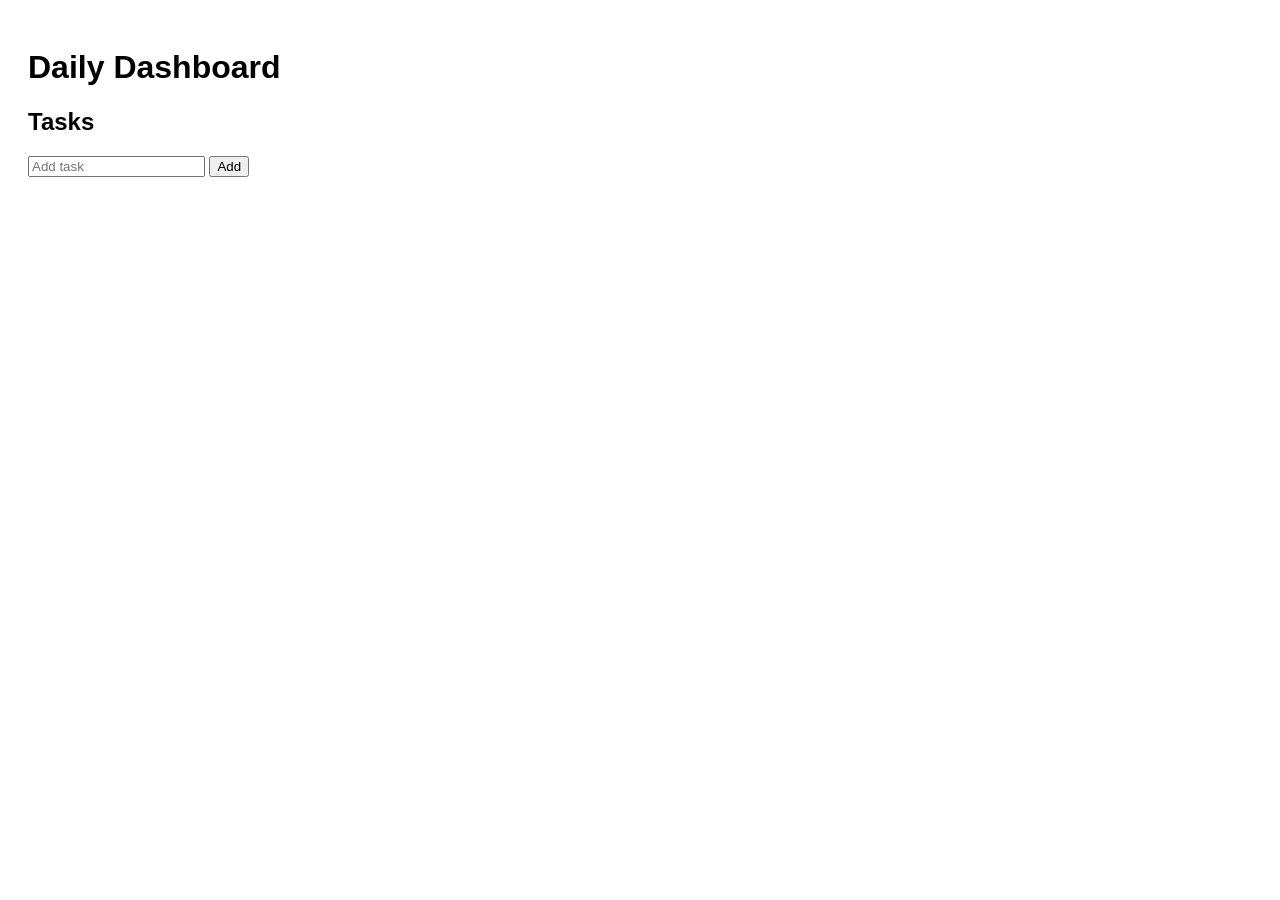
==== index.html @ 19c72541 "creating files" ====
<!DOCTYPE html>
<html lang="en">
<head>
  <meta charset="UTF-8">
  <title>Daily Dashboard</title>
  <link rel="stylesheet" href="style.css">
</head>
<body>

  <h1>Daily Dashboard</h1>

  <section id="tasks">
    <h2>Tasks</h2>
    <input type="text" id="taskInput" placeholder="Add task">
    <button onclick="addTask()">Add</button>
    <ul id="taskList"></ul>
  </section>

  <script src="script.js"></script>
</body>
</html>
---- style.css ----
body {
  font-family: Arial;
  padding: 20px;
}

button {
  cursor: pointer;
}
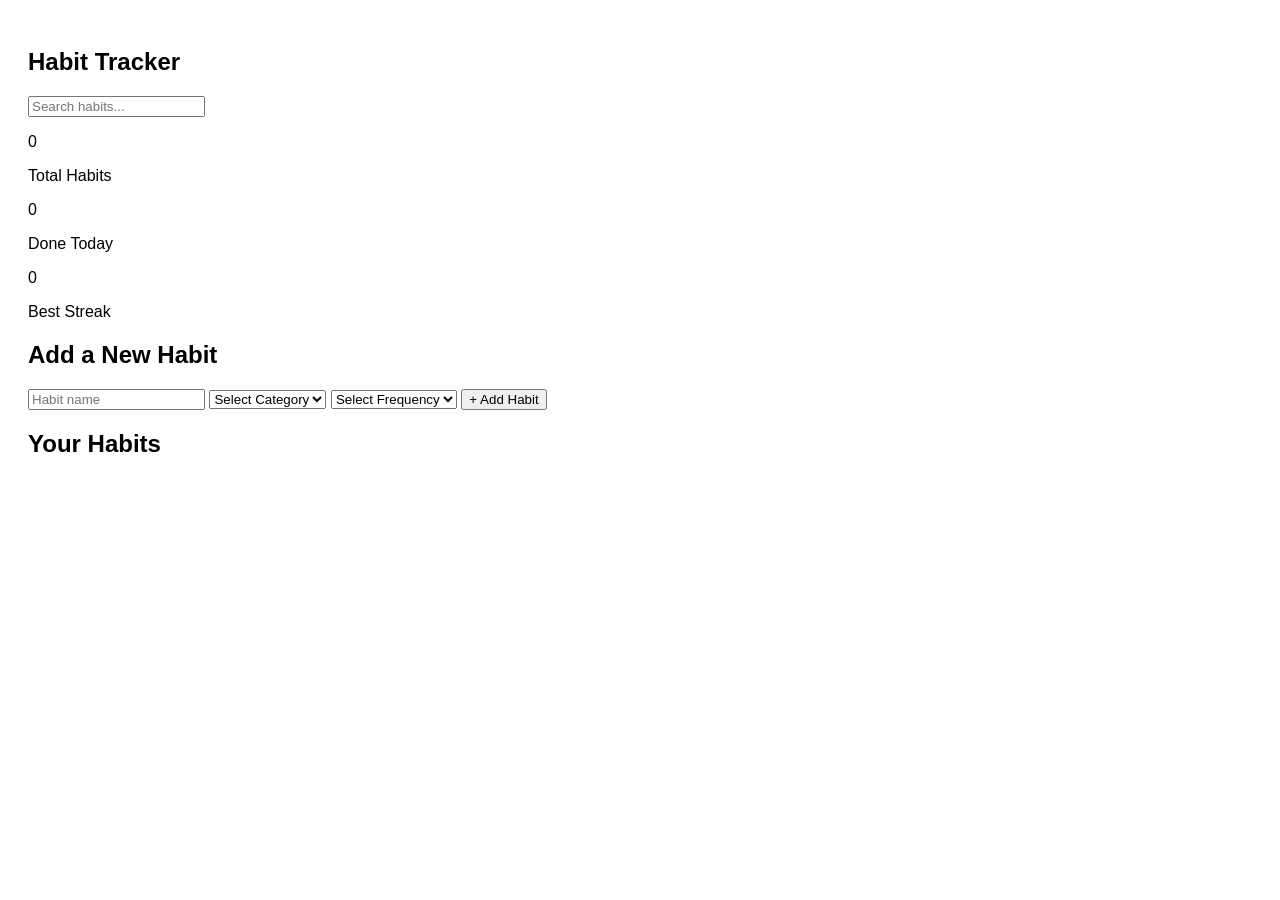
==== commit 19b8d7b6: "Basic HTML Structure" ====
--- a/index.html
+++ b/index.html
@@ -1,21 +1,86 @@
 <!DOCTYPE html>
 <html lang="en">
+
 <head>
-  <meta charset="UTF-8">
-  <title>Daily Dashboard</title>
-  <link rel="stylesheet" href="style.css">
+    <meta charset="UTF-8">
+    <!-- this makes the website look good on mobile too -->
+    <meta name="viewport" content="width=device-width, initial-scale=1.0">
+    <title>Habit Tracker</title>
+    <!-- linking our css file -->
+    <link rel="stylesheet" href="style.css">
 </head>
+
 <body>
 
-  <h1>Daily Dashboard</h1>
+    <!-- top navigation bar -->
+    <nav class="navbar">
+        <h1>Habit Tracker</h1>
+        <!-- search bar to filter habits -->
+        <input type="text" id="search-bar" placeholder="Search habits..." />
+    </nav>
 
-  <section id="tasks">
-    <h2>Tasks</h2>
-    <input type="text" id="taskInput" placeholder="Add task">
-    <button onclick="addTask()">Add</button>
-    <ul id="taskList"></ul>
-  </section>
+    <!-- main content area -->
+    <div class="container">
 
-  <script src="script.js"></script>
+        <!-- stats section at the top -->
+        <div class="stats-row">
+            <div class="stat-box">
+                <p class="stat-number" id="total-habits">0</p>
+                <p class="stat-label">Total Habits</p>
+            </div>
+            <div class="stat-box">
+                <p class="stat-number" id="done-today">0</p>
+                <p class="stat-label">Done Today</p>
+            </div>
+            <div class="stat-box">
+                <p class="stat-number" id="best-streak">0</p>
+                <p class="stat-label">Best Streak</p>
+            </div>
+        </div>
+
+        <!-- form to add a new habit -->
+        <div class="form-section">
+            <h2>Add a New Habit</h2>
+            <div class="form-row">
+                <!-- habit name input -->
+                <input type="text" id="habit-name" placeholder="Habit name" />
+
+                <!-- category dropdown -->
+                <select id="habit-category">
+                    <option value="">Select Category</option>
+                    <option value="Health">Health</option>
+                    <option value="Fitness">Fitness</option>
+                    <option value="Study">Study</option>
+                    <option value="Other">Other</option>
+                </select>
+
+                <!-- frequency dropdown -->
+                <select id="habit-frequency">
+                    <option value="">Select Frequency</option>
+                    <option value="Daily">Daily</option>
+                    <option value="Weekly">Weekly</option>
+                </select>
+
+                <!-- add button -->
+                <button onclick="addHabit()">+ Add Habit</button>
+            </div>
+
+            <!-- error message shows here if validation fails -->
+            <p id="form-error" style="color: red; margin-top: 8px;"></p>
+        </div>
+
+        <!-- this is where all habit cards will appear -->
+        <h2 class="section-title">Your Habits</h2>
+        <div id="habits-container">
+            <!-- habit cards are added here by javascript -->
+        </div>
+
+    </div>
+
+    <!-- linking our javascript file -->
+    <!-- we put this at the bottom so html loads first -->
+    <script src="app.js"></script>
+
 </body>
+
 </html>
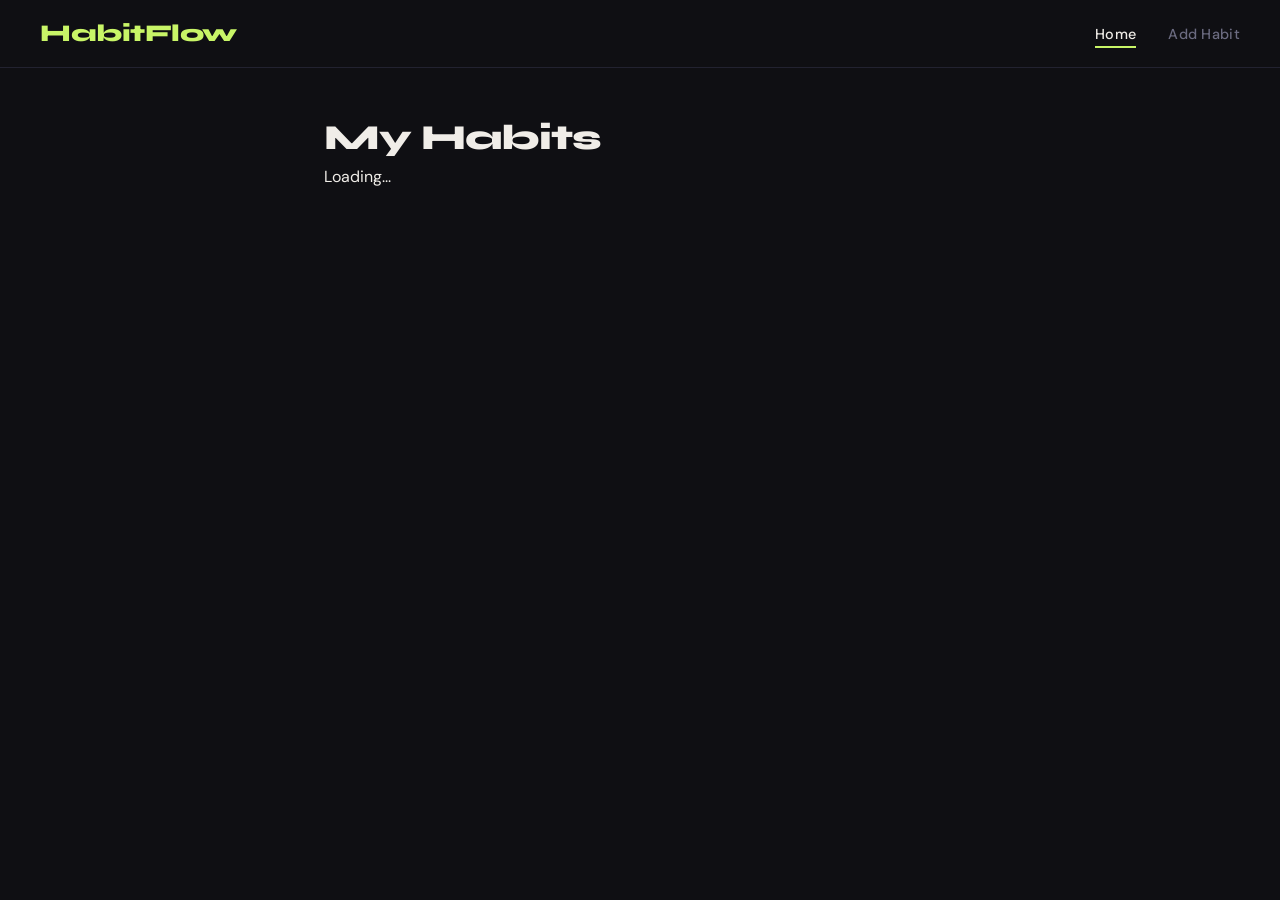
==== commit 5a851fc5: "frontend changes" ====
--- a/index.html
+++ b/index.html
@@ -3,84 +3,39 @@
 
 <head>
     <meta charset="UTF-8">
-    <!-- this makes the website look good on mobile too -->
-    <meta name="viewport" content="width=device-width, initial-scale=1.0">
-    <title>Habit Tracker</title>
-    <!-- linking our css file -->
+    <title>HabitFlow — My Habits</title>
+    <link rel="icon"
+        href="data:image/svg+xml,<svg xmlns='http://www.w3.org/2000/svg'><text y='32' font-size='32'>✅</text></svg>">
+    <link rel="preconnect" href="https://fonts.googleapis.com">
+    <link href="https://fonts.googleapis.com/css2?family=Syne:wght@700;800&family=DM+Sans:wght@400;500&display=swap"
+        rel="stylesheet">
     <link rel="stylesheet" href="style.css">
 </head>
 
 <body>
 
-    <!-- top navigation bar -->
     <nav class="navbar">
-        <h1>Habit Tracker</h1>
-        <!-- search bar to filter habits -->
-        <input type="text" id="search-bar" placeholder="Search habits..." />
+        <span class="logo">HabitFlow</span>
+        <ul>
+            <li><a href="index.html" class="active">Home</a></li>
+            <li><a href="add-habit.html">Add Habit</a></li>
+        </ul>
     </nav>
 
-    <!-- main content area -->
-    <div class="container">
+    <main>
+        <h1>My Habits</h1>
 
-        <!-- stats section at the top -->
-        <div class="stats-row">
-            <div class="stat-box">
-                <p class="stat-number" id="total-habits">0</p>
-                <p class="stat-label">Total Habits</p>
-            </div>
-            <div class="stat-box">
-                <p class="stat-number" id="done-today">0</p>
-                <p class="stat-label">Done Today</p>
-            </div>
-            <div class="stat-box">
-                <p class="stat-number" id="best-streak">0</p>
-                <p class="stat-label">Best Streak</p>
-            </div>
+        <!-- Summary bar - filled by JS -->
+        <div id="summary-bar" class="summary-bar hidden">
+            <span id="summary-total"></span>
+            <span id="summary-done"></span>
+            <span id="summary-streak"></span>
         </div>
 
-        <!-- form to add a new habit -->
-        <div class="form-section">
-            <h2>Add a New Habit</h2>
-            <div class="form-row">
-                <!-- habit name input -->
-                <input type="text" id="habit-name" placeholder="Habit name" />
+        <div id="habits-container">Loading...</div>
+    </main>
 
-                <!-- category dropdown -->
-                <select id="habit-category">
-                    <option value="">Select Category</option>
-                    <option value="Health">Health</option>
-                    <option value="Fitness">Fitness</option>
-                    <option value="Study">Study</option>
-                    <option value="Other">Other</option>
-                </select>
-
-                <!-- frequency dropdown -->
-                <select id="habit-frequency">
-                    <option value="">Select Frequency</option>
-                    <option value="Daily">Daily</option>
-                    <option value="Weekly">Weekly</option>
-                </select>
-
-                <!-- add button -->
-                <button onclick="addHabit()">+ Add Habit</button>
-            </div>
-
-            <!-- error message shows here if validation fails -->
-            <p id="form-error" style="color: red; margin-top: 8px;"></p>
-        </div>
-
-        <!-- this is where all habit cards will appear -->
-        <h2 class="section-title">Your Habits</h2>
-        <div id="habits-container">
-            <!-- habit cards are added here by javascript -->
-        </div>
-
-    </div>
-
-    <!-- linking our javascript file -->
-    <!-- we put this at the bottom so html loads first -->
-    <script src="app.js"></script>
-
+    <script src="home.js"></script>
 </body>
 
 </html>
--- a/style.css
+++ b/style.css
@@ -1,8 +1,406 @@
+@import url('https://fonts.googleapis.com/css2?family=Syne:wght@400;600;700;800&family=DM+Sans:wght@300;400;500&display=swap');
+
+* {
+  box-sizing: border-box;
+  margin: 0;
+  padding: 0;
+}
+
 body {
-  font-family: Arial;
-  padding: 20px;
-}
-
-button {
+  font-family: 'DM Sans', sans-serif;
+  background: #0f0f13;
+  color: #f0ede8;
+  min-height: 100vh;
+}
+
+/* ---- NAVBAR ---- */
+.navbar {
+  display: flex;
+  justify-content: space-between;
+  align-items: center;
+  padding: 1.2rem 2.5rem;
+  background: #0f0f13;
+  border-bottom: 1px solid #222230;
+  position: sticky;
+  top: 0;
+  z-index: 100;
+}
+
+.logo {
+  font-family: 'Syne', sans-serif;
+  font-size: 1.5rem;
+  font-weight: 800;
+  color: #c8f567;
+  letter-spacing: -0.5px;
+}
+
+.navbar ul {
+  list-style: none;
+  display: flex;
+}
+
+.navbar ul li {
+  margin-left: 2rem;
+}
+
+.navbar a {
+  color: #6b6b80;
+  text-decoration: none;
+  font-size: 0.9rem;
+  font-weight: 500;
+  letter-spacing: 0.3px;
+  padding-bottom: 3px;
+  border-bottom: 2px solid transparent;
+}
+
+.navbar a.active {
+  color: #f0ede8;
+  border-bottom: 2px solid #c8f567;
+}
+
+.navbar a:hover {
+  color: #f0ede8;
+}
+
+/* ---- MAIN AREA ---- */
+main {
+  max-width: 680px;
+  margin: 3rem auto;
+  padding: 0 1.5rem;
+}
+
+h1 {
+  font-family: 'Syne', sans-serif;
+  font-size: 2.2rem;
+  font-weight: 800;
+  margin-bottom: 0.4rem;
+  letter-spacing: -1px;
+  color: #f0ede8;
+}
+
+/* ---- HABIT CARD ---- */
+.habit-card {
+  background: #18181f;
+  border-radius: 16px;
+  padding: 1.4rem 1.6rem;
+  margin-bottom: 1rem;
+  border: 1px solid #222230;
+  transition: border-color 0.2s, transform 0.15s;
+}
+
+.habit-card:hover {
+  border-color: #35354a;
+  transform: translateY(-1px);
+}
+
+.habit-info h3 {
+  font-family: 'Syne', sans-serif;
+  font-size: 1.05rem;
+  font-weight: 700;
+  margin-bottom: 0.4rem;
+  color: #f0ede8;
+}
+
+.streak {
+  font-size: 0.8rem;
+  color: #c8f567;
+  font-weight: 500;
+  background: rgba(200, 245, 103, 0.1);
+  display: inline-block;
+  padding: 2px 10px;
+  border-radius: 20px;
+}
+
+/* ---- BUTTON GROUP ---- */
+.btn-group {
+  margin-top: 1rem;
+}
+
+.btn-group button {
+  margin-right: 8px;
+  margin-top: 6px;
+  font-family: 'DM Sans', sans-serif;
+  font-size: 0.82rem;
+  font-weight: 500;
   cursor: pointer;
+  border: none;
+  border-radius: 8px;
+  padding: 0.45rem 1rem;
+  transition: opacity 0.15s, transform 0.1s;
+}
+
+.btn-group button:hover {
+  opacity: 0.85;
+  transform: translateY(-1px);
+}
+
+/* ---- INDIVIDUAL BUTTONS ---- */
+.done-btn {
+  background: #c8f567;
+  color: #0f0f13;
+}
+
+.done-btn.done,
+.done-btn:disabled {
+  background: #222230;
+  color: #6b6b80;
+  cursor: default;
+  transform: none;
+  opacity: 1;
+}
+
+.edit-btn {
+  background: #2a2a3a;
+  color: #a0a0be;
+  border: 1px solid #35354a !important;
+}
+
+.delete-btn {
+  background: rgba(239, 68, 68, 0.12);
+  color: #f87171;
+  border: 1px solid rgba(239, 68, 68, 0.2) !important;
+}
+
+.suggest-btn {
+  background: rgba(167, 139, 250, 0.12);
+  color: #a78bfa;
+  border: 1px solid rgba(167, 139, 250, 0.2) !important;
+}
+
+/* ---- EDIT BOX ---- */
+.edit-box {
+  margin-top: 1rem;
+  padding-top: 1rem;
+  border-top: 1px solid #222230;
+}
+
+.edit-box input {
+  padding: 0.5rem 0.9rem;
+  border: 1px solid #35354a;
+  border-radius: 8px;
+  font-size: 0.9rem;
+  width: 58%;
+  margin-right: 8px;
+  background: #0f0f13;
+  color: #f0ede8;
+  font-family: 'DM Sans', sans-serif;
+}
+
+.edit-box input:focus {
+  outline: none;
+  border-color: #c8f567;
+}
+
+.edit-box button {
+  padding: 0.5rem 1rem;
+  border: none;
+  border-radius: 8px;
+  cursor: pointer;
+  font-family: 'DM Sans', sans-serif;
+  font-size: 0.85rem;
+  font-weight: 500;
+  background: #c8f567;
+  color: #0f0f13;
+  margin-right: 6px;
+  transition: opacity 0.15s;
+}
+
+.edit-box button:hover {
+  opacity: 0.85;
+}
+
+.edit-box button:last-child {
+  background: #2a2a3a;
+  color: #6b6b80;
+  border: 1px solid #35354a;
+}
+
+/* ---- TIPS BOX ---- */
+.tips-box {
+  margin-top: 1rem;
+  background: rgba(167, 139, 250, 0.07);
+  border: 1px solid rgba(167, 139, 250, 0.15);
+  border-radius: 10px;
+  padding: 0.9rem 1.1rem;
+  font-size: 0.88rem;
+  color: #c4b5fd;
+}
+
+.tips-box strong {
+  display: block;
+  margin-bottom: 0.5rem;
+  color: #a78bfa;
+  font-size: 0.85rem;
+}
+
+.tips-box ul {
+  padding-left: 1.1rem;
+}
+
+.tips-box li {
+  margin-bottom: 0.35rem;
+  color: #b8b0d8;
+}
+
+/* ---- ADD HABIT FORM ---- */
+#add-form {
+  background: #18181f;
+  padding: 2.2rem;
+  border-radius: 16px;
+  border: 1px solid #222230;
+}
+
+#add-form label {
+  display: block;
+  font-weight: 500;
+  margin-bottom: 0.6rem;
+  font-size: 0.85rem;
+  color: #a0a0be;
+  text-transform: uppercase;
+  letter-spacing: 0.5px;
+}
+
+#add-form input {
+  width: 100%;
+  padding: 0.85rem 1.1rem;
+  border: 1px solid #35354a;
+  border-radius: 10px;
+  font-size: 1rem;
+  margin-bottom: 1.2rem;
+  background: #0f0f13;
+  color: #f0ede8;
+  font-family: 'DM Sans', sans-serif;
+  transition: border-color 0.2s;
+}
+
+#add-form input::placeholder {
+  color: #3a3a50;
+}
+
+#add-form input:focus {
+  outline: none;
+  border-color: #c8f567;
+}
+
+#add-form button {
+  width: 100%;
+  padding: 0.9rem;
+  background: #c8f567;
+  color: #0f0f13;
+  border: none;
+  border-radius: 10px;
+  font-size: 1rem;
+  font-weight: 700;
+  cursor: pointer;
+  font-family: 'Syne', sans-serif;
+  letter-spacing: 0.3px;
+  transition: opacity 0.2s, transform 0.1s;
+}
+
+#add-form button:hover {
+  opacity: 0.88;
+  transform: translateY(-1px);
+}
+
+/* ---- SUMMARY BAR ---- */
+.summary-bar {
+  display: flex;
+  margin-bottom: 1.5rem;
+}
+
+.summary-bar span {
+  font-size: 0.8rem;
+  font-weight: 500;
+  color: #6b6b80;
+  background: #18181f;
+  border: 1px solid #222230;
+  border-radius: 20px;
+  padding: 4px 14px;
+  margin-right: 8px;
+}
+
+/* ---- LAST DONE TEXT ---- */
+.last-done {
+  display: block;
+  font-size: 0.75rem;
+  color: #6b6b80;
+  margin-top: 4px;
+}
+
+/* ---- EMPTY STATE ---- */
+.empty-state {
+  text-align: center;
+  padding: 4rem 1rem;
+}
+
+.empty-icon {
+  font-size: 2.5rem;
+  margin-bottom: 0.8rem;
+}
+
+.empty-title {
+  font-family: 'Syne', sans-serif;
+  font-size: 1.2rem;
+  font-weight: 700;
+  color: #f0ede8;
+  margin-bottom: 0.4rem;
+}
+
+.empty-sub {
+  font-size: 0.9rem;
+  color: #6b6b80;
+  margin-bottom: 1.5rem;
+}
+
+.empty-btn {
+  display: inline-block;
+  padding: 0.6rem 1.4rem;
+  background: #c8f567;
+  color: #0f0f13;
+  border-radius: 8px;
+  text-decoration: none;
+  font-weight: 600;
+  font-size: 0.9rem;
+}
+
+.empty-btn:hover {
+  opacity: 0.85;
+}
+
+
+.error {
+  color: #f87171;
+  margin-bottom: 0.8rem;
+  font-size: 0.88rem;
+  background: rgba(239, 68, 68, 0.08);
+  padding: 0.5rem 0.9rem;
+  border-radius: 8px;
+  border: 1px solid rgba(239, 68, 68, 0.15);
+}
+
+.success {
+  color: #c8f567;
+  margin-top: 1rem;
+  font-size: 0.9rem;
+}
+
+.success a {
+  color: #c8f567;
+}
+
+.hidden {
+  display: none;
+}
+
+/* ---- EMPTY STATE ---- */
+#habits-container p {
+  color: #6b6b80;
+  font-size: 0.95rem;
+  text-align: center;
+  padding: 3rem 0;
+}
+
+#habits-container a {
+  color: #c8f567;
+  text-decoration: none;
 }
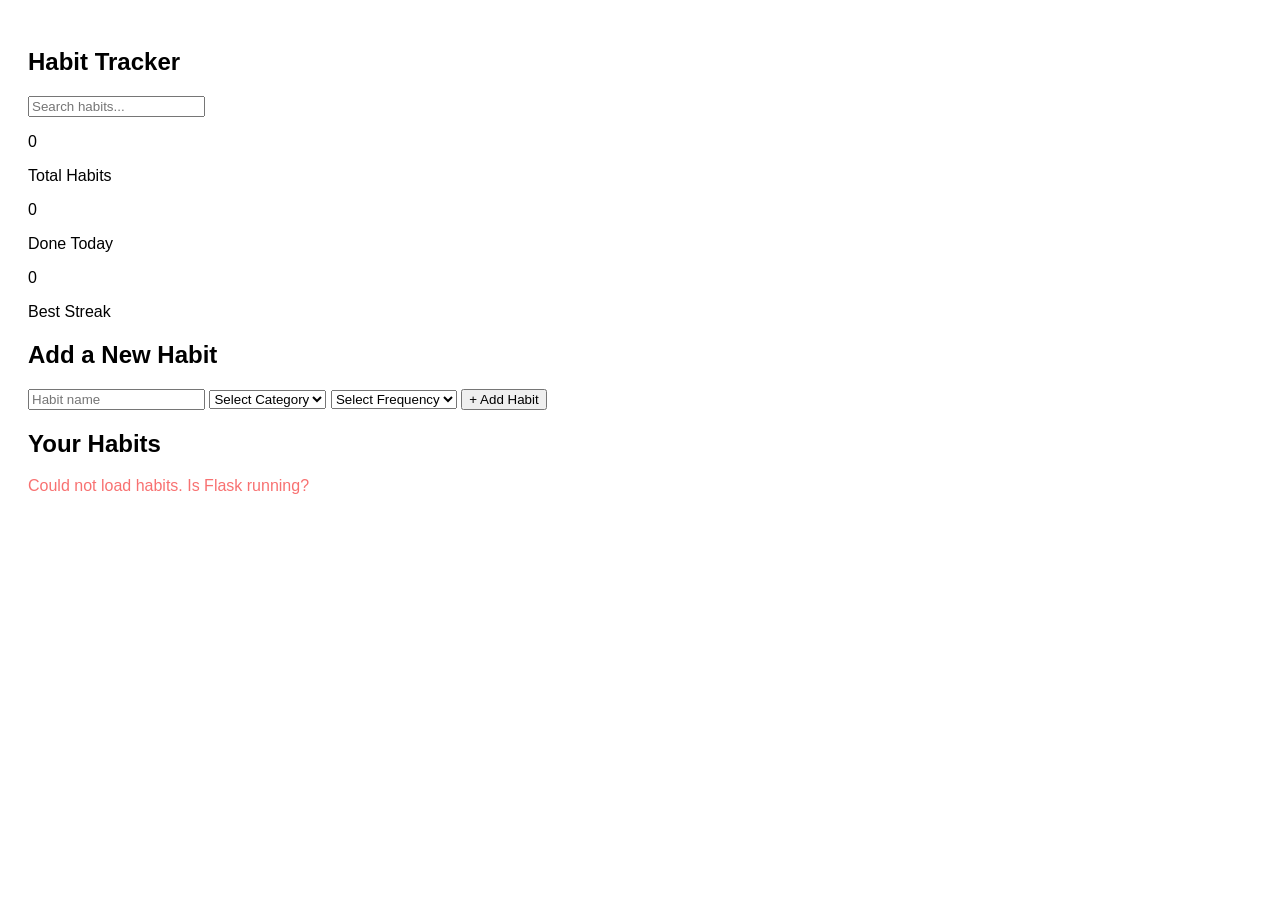
==== commit d1cf39bf: "removed script.js and resolved conflict" ====
--- a/index.html
+++ b/index.html
@@ -3,39 +3,69 @@
 
 <head>
     <meta charset="UTF-8">
-    <title>HabitFlow — My Habits</title>
-    <link rel="icon"
-        href="data:image/svg+xml,<svg xmlns='http://www.w3.org/2000/svg'><text y='32' font-size='32'>✅</text></svg>">
-    <link rel="preconnect" href="https://fonts.googleapis.com">
-    <link href="https://fonts.googleapis.com/css2?family=Syne:wght@700;800&family=DM+Sans:wght@400;500&display=swap"
-        rel="stylesheet">
+    <meta name="viewport" content="width=device-width, initial-scale=1.0">
+    <title>Habit Tracker</title>
+
     <link rel="stylesheet" href="style.css">
 </head>
 
 <body>
 
     <nav class="navbar">
-        <span class="logo">HabitFlow</span>
-        <ul>
-            <li><a href="index.html" class="active">Home</a></li>
-            <li><a href="add-habit.html">Add Habit</a></li>
-        </ul>
+        <h1>Habit Tracker</h1>
+        <input type="text" id="search-bar" placeholder="Search habits..." />
     </nav>
 
-    <main>
-        <h1>My Habits</h1>
+    <div class="container">
 
-        <!-- Summary bar - filled by JS -->
-        <div id="summary-bar" class="summary-bar hidden">
-            <span id="summary-total"></span>
-            <span id="summary-done"></span>
-            <span id="summary-streak"></span>
+        <div class="stats-row">
+            <div class="stat-box">
+                <p class="stat-number" id="total-habits">0</p>
+                <p class="stat-label">Total Habits</p>
+            </div>
+            <div class="stat-box">
+                <p class="stat-number" id="done-today">0</p>
+                <p class="stat-label">Done Today</p>
+            </div>
+            <div class="stat-box">
+                <p class="stat-number" id="best-streak">0</p>
+                <p class="stat-label">Best Streak</p>
+            </div>
         </div>
 
-        <div id="habits-container">Loading...</div>
-    </main>
+        <div class="form-section">
+            <h2>Add a New Habit</h2>
+            <div class="form-row">
+                <input type="text" id="habit-name" placeholder="Habit name" />
 
+                <select id="habit-category">
+                    <option value="">Select Category</option>
+                    <option value="Health">Health</option>
+                    <option value="Fitness">Fitness</option>
+                    <option value="Study">Study</option>
+                    <option value="Other">Other</option>
+                </select>
+
+                <select id="habit-frequency">
+                    <option value="">Select Frequency</option>
+                    <option value="Daily">Daily</option>
+                    <option value="Weekly">Weekly</option>
+                </select>
+
+                <button onclick="addHabit()">+ Add Habit</button>
+            </div>
+
+            <p id="form-error" style="color: red; margin-top: 8px;"></p>
+        </div>
+
+        <h2 class="section-title">Your Habits</h2>
+        <div id="habits-container"></div>
+
+    </div>
+
+    <script src="app.js"></script>
     <script src="home.js"></script>
+
 </body>
 
 </html>
--- a/style.css
+++ b/style.css
@@ -1,406 +1,35 @@
-@import url('https://fonts.googleapis.com/css2?family=Syne:wght@400;600;700;800&family=DM+Sans:wght@300;400;500&display=swap');
-
-* {
-  box-sizing: border-box;
-  margin: 0;
-  padding: 0;
+body {
+  font-family: Arial;
+  padding: 20px;
 }
 
-body {
-  font-family: 'DM Sans', sans-serif;
-  background: #0f0f13;
-  color: #f0ede8;
-  min-height: 100vh;
+button {
+  cursor: pointer;
 }
 
-/* ---- NAVBAR ---- */
-.navbar {
-  display: flex;
-  justify-content: space-between;
-  align-items: center;
-  padding: 1.2rem 2.5rem;
-  background: #0f0f13;
-  border-bottom: 1px solid #222230;
-  position: sticky;
-  top: 0;
-  z-index: 100;
+.btn-delete:hover {
+    border-color: #c62828;
 }
 
-.logo {
-  font-family: 'Syne', sans-serif;
-  font-size: 1.5rem;
-  font-weight: 800;
-  color: #c8f567;
-  letter-spacing: -0.5px;
+/* 7 day dots row */
+.dots-row {
+    display: flex;
+    gap: 5px;
+    margin-left: auto;
 }
 
-.navbar ul {
-  list-style: none;
-  display: flex;
+.dot {
+    width: 9px;
+    height: 9px;
+    border-radius: 50%;
+    background: #ddd;
 }
 
-.navbar ul li {
-  margin-left: 2rem;
-}
+.dot.completed { background: #4CAF50; }
 
-.navbar a {
-  color: #6b6b80;
-  text-decoration: none;
-  font-size: 0.9rem;
-  font-weight: 500;
-  letter-spacing: 0.3px;
-  padding-bottom: 3px;
-  border-bottom: 2px solid transparent;
-}
-
-.navbar a.active {
-  color: #f0ede8;
-  border-bottom: 2px solid #c8f567;
-}
-
-.navbar a:hover {
-  color: #f0ede8;
-}
-
-/* ---- MAIN AREA ---- */
-main {
-  max-width: 680px;
-  margin: 3rem auto;
-  padding: 0 1.5rem;
-}
-
-h1 {
-  font-family: 'Syne', sans-serif;
-  font-size: 2.2rem;
-  font-weight: 800;
-  margin-bottom: 0.4rem;
-  letter-spacing: -1px;
-  color: #f0ede8;
-}
-
-/* ---- HABIT CARD ---- */
-.habit-card {
-  background: #18181f;
-  border-radius: 16px;
-  padding: 1.4rem 1.6rem;
-  margin-bottom: 1rem;
-  border: 1px solid #222230;
-  transition: border-color 0.2s, transform 0.15s;
-}
-
-.habit-card:hover {
-  border-color: #35354a;
-  transform: translateY(-1px);
-}
-
-.habit-info h3 {
-  font-family: 'Syne', sans-serif;
-  font-size: 1.05rem;
-  font-weight: 700;
-  margin-bottom: 0.4rem;
-  color: #f0ede8;
-}
-
-.streak {
-  font-size: 0.8rem;
-  color: #c8f567;
-  font-weight: 500;
-  background: rgba(200, 245, 103, 0.1);
-  display: inline-block;
-  padding: 2px 10px;
-  border-radius: 20px;
-}
-
-/* ---- BUTTON GROUP ---- */
-.btn-group {
-  margin-top: 1rem;
-}
-
-.btn-group button {
-  margin-right: 8px;
-  margin-top: 6px;
-  font-family: 'DM Sans', sans-serif;
-  font-size: 0.82rem;
-  font-weight: 500;
-  cursor: pointer;
-  border: none;
-  border-radius: 8px;
-  padding: 0.45rem 1rem;
-  transition: opacity 0.15s, transform 0.1s;
-}
-
-.btn-group button:hover {
-  opacity: 0.85;
-  transform: translateY(-1px);
-}
-
-/* ---- INDIVIDUAL BUTTONS ---- */
-.done-btn {
-  background: #c8f567;
-  color: #0f0f13;
-}
-
-.done-btn.done,
-.done-btn:disabled {
-  background: #222230;
-  color: #6b6b80;
-  cursor: default;
-  transform: none;
-  opacity: 1;
-}
-
-.edit-btn {
-  background: #2a2a3a;
-  color: #a0a0be;
-  border: 1px solid #35354a !important;
-}
-
-.delete-btn {
-  background: rgba(239, 68, 68, 0.12);
-  color: #f87171;
-  border: 1px solid rgba(239, 68, 68, 0.2) !important;
-}
-
-.suggest-btn {
-  background: rgba(167, 139, 250, 0.12);
-  color: #a78bfa;
-  border: 1px solid rgba(167, 139, 250, 0.2) !important;
-}
-
-/* ---- EDIT BOX ---- */
-.edit-box {
-  margin-top: 1rem;
-  padding-top: 1rem;
-  border-top: 1px solid #222230;
-}
-
-.edit-box input {
-  padding: 0.5rem 0.9rem;
-  border: 1px solid #35354a;
-  border-radius: 8px;
-  font-size: 0.9rem;
-  width: 58%;
-  margin-right: 8px;
-  background: #0f0f13;
-  color: #f0ede8;
-  font-family: 'DM Sans', sans-serif;
-}
-
-.edit-box input:focus {
-  outline: none;
-  border-color: #c8f567;
-}
-
-.edit-box button {
-  padding: 0.5rem 1rem;
-  border: none;
-  border-radius: 8px;
-  cursor: pointer;
-  font-family: 'DM Sans', sans-serif;
-  font-size: 0.85rem;
-  font-weight: 500;
-  background: #c8f567;
-  color: #0f0f13;
-  margin-right: 6px;
-  transition: opacity 0.15s;
-}
-
-.edit-box button:hover {
-  opacity: 0.85;
-}
-
-.edit-box button:last-child {
-  background: #2a2a3a;
-  color: #6b6b80;
-  border: 1px solid #35354a;
-}
-
-/* ---- TIPS BOX ---- */
-.tips-box {
-  margin-top: 1rem;
-  background: rgba(167, 139, 250, 0.07);
-  border: 1px solid rgba(167, 139, 250, 0.15);
-  border-radius: 10px;
-  padding: 0.9rem 1.1rem;
-  font-size: 0.88rem;
-  color: #c4b5fd;
-}
-
-.tips-box strong {
-  display: block;
-  margin-bottom: 0.5rem;
-  color: #a78bfa;
-  font-size: 0.85rem;
-}
-
-.tips-box ul {
-  padding-left: 1.1rem;
-}
-
-.tips-box li {
-  margin-bottom: 0.35rem;
-  color: #b8b0d8;
-}
-
-/* ---- ADD HABIT FORM ---- */
-#add-form {
-  background: #18181f;
-  padding: 2.2rem;
-  border-radius: 16px;
-  border: 1px solid #222230;
-}
-
-#add-form label {
-  display: block;
-  font-weight: 500;
-  margin-bottom: 0.6rem;
-  font-size: 0.85rem;
-  color: #a0a0be;
-  text-transform: uppercase;
-  letter-spacing: 0.5px;
-}
-
-#add-form input {
-  width: 100%;
-  padding: 0.85rem 1.1rem;
-  border: 1px solid #35354a;
-  border-radius: 10px;
-  font-size: 1rem;
-  margin-bottom: 1.2rem;
-  background: #0f0f13;
-  color: #f0ede8;
-  font-family: 'DM Sans', sans-serif;
-  transition: border-color 0.2s;
-}
-
-#add-form input::placeholder {
-  color: #3a3a50;
-}
-
-#add-form input:focus {
-  outline: none;
-  border-color: #c8f567;
-}
-
-#add-form button {
-  width: 100%;
-  padding: 0.9rem;
-  background: #c8f567;
-  color: #0f0f13;
-  border: none;
-  border-radius: 10px;
-  font-size: 1rem;
-  font-weight: 700;
-  cursor: pointer;
-  font-family: 'Syne', sans-serif;
-  letter-spacing: 0.3px;
-  transition: opacity 0.2s, transform 0.1s;
-}
-
-#add-form button:hover {
-  opacity: 0.88;
-  transform: translateY(-1px);
-}
-
-/* ---- SUMMARY BAR ---- */
-.summary-bar {
-  display: flex;
-  margin-bottom: 1.5rem;
-}
-
-.summary-bar span {
-  font-size: 0.8rem;
-  font-weight: 500;
-  color: #6b6b80;
-  background: #18181f;
-  border: 1px solid #222230;
-  border-radius: 20px;
-  padding: 4px 14px;
-  margin-right: 8px;
-}
-
-/* ---- LAST DONE TEXT ---- */
-.last-done {
-  display: block;
-  font-size: 0.75rem;
-  color: #6b6b80;
-  margin-top: 4px;
-}
-
-/* ---- EMPTY STATE ---- */
-.empty-state {
-  text-align: center;
-  padding: 4rem 1rem;
-}
-
-.empty-icon {
-  font-size: 2.5rem;
-  margin-bottom: 0.8rem;
-}
-
-.empty-title {
-  font-family: 'Syne', sans-serif;
-  font-size: 1.2rem;
-  font-weight: 700;
-  color: #f0ede8;
-  margin-bottom: 0.4rem;
-}
-
-.empty-sub {
-  font-size: 0.9rem;
-  color: #6b6b80;
-  margin-bottom: 1.5rem;
-}
-
-.empty-btn {
-  display: inline-block;
-  padding: 0.6rem 1.4rem;
-  background: #c8f567;
-  color: #0f0f13;
-  border-radius: 8px;
-  text-decoration: none;
-  font-weight: 600;
-  font-size: 0.9rem;
-}
-
-.empty-btn:hover {
-  opacity: 0.85;
-}
-
-
-.error {
-  color: #f87171;
-  margin-bottom: 0.8rem;
-  font-size: 0.88rem;
-  background: rgba(239, 68, 68, 0.08);
-  padding: 0.5rem 0.9rem;
-  border-radius: 8px;
-  border: 1px solid rgba(239, 68, 68, 0.15);
-}
-
-.success {
-  color: #c8f567;
-  margin-top: 1rem;
-  font-size: 0.9rem;
-}
-
-.success a {
-  color: #c8f567;
-}
-
-.hidden {
-  display: none;
-}
-
-/* ---- EMPTY STATE ---- */
-#habits-container p {
-  color: #6b6b80;
-  font-size: 0.95rem;
-  text-align: center;
-  padding: 3rem 0;
-}
-
-#habits-container a {
-  color: #c8f567;
-  text-decoration: none;
+/* mobile responsive - stacks everything on small screens */
+@media (max-width: 600px) {
+    .stats-row { flex-direction: column; }
+    .form-row { flex-direction: column; }
+    .navbar input { width: 150px; }
 }
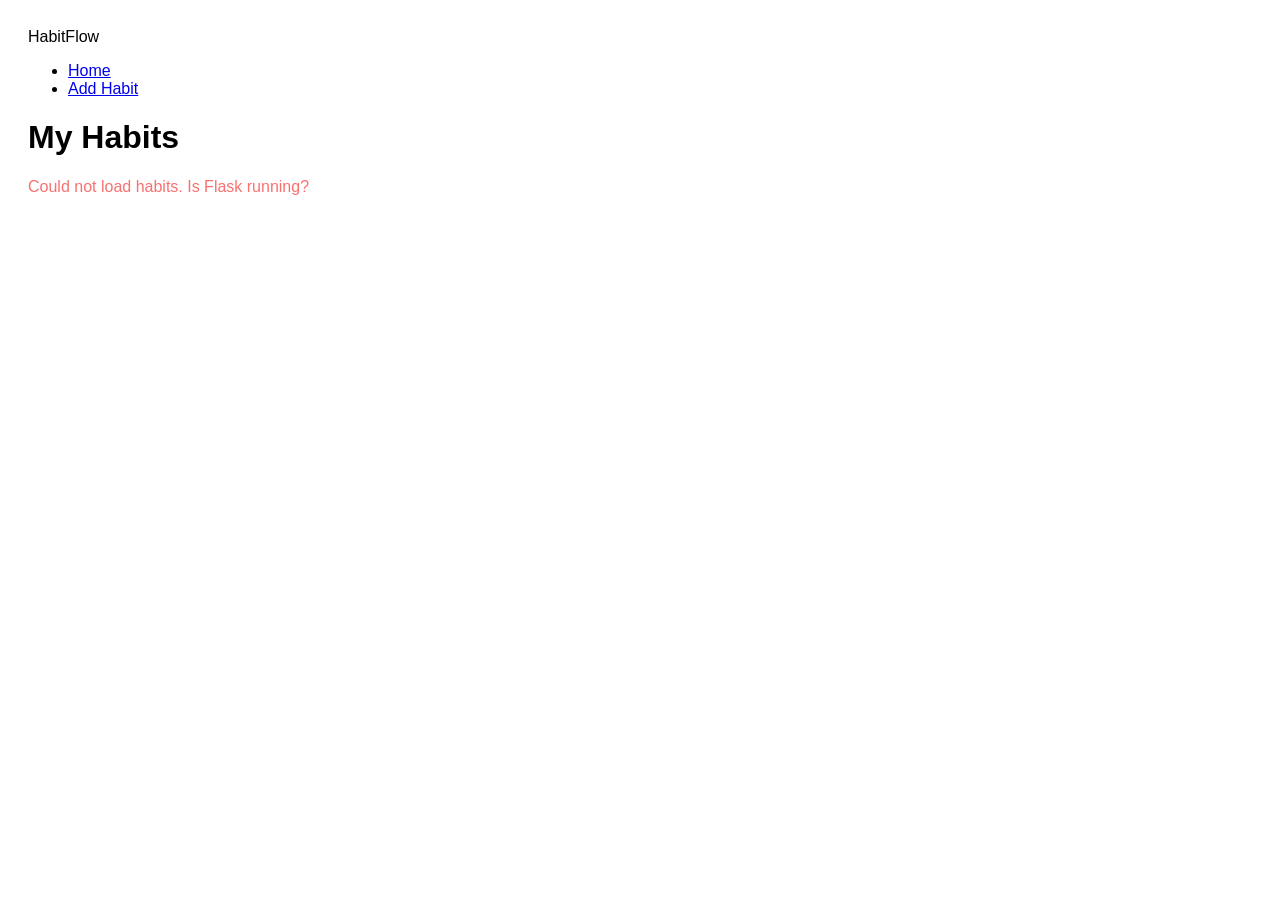
==== commit 172154ec: "updated index.html" ====
--- a/index.html
+++ b/index.html
@@ -3,69 +3,39 @@
 
 <head>
     <meta charset="UTF-8">
-    <meta name="viewport" content="width=device-width, initial-scale=1.0">
-    <title>Habit Tracker</title>
-
+    <title>HabitFlow — My Habits</title>
+    <link rel="icon"
+        href="data:image/svg+xml,<svg xmlns='http://www.w3.org/2000/svg'><text y='32' font-size='32'>✅</text></svg>">
+    <link rel="preconnect" href="https://fonts.googleapis.com">
+    <link href="https://fonts.googleapis.com/css2?family=Syne:wght@700;800&family=DM+Sans:wght@400;500&display=swap"
+        rel="stylesheet">
     <link rel="stylesheet" href="style.css">
 </head>
 
 <body>
 
     <nav class="navbar">
-        <h1>Habit Tracker</h1>
-        <input type="text" id="search-bar" placeholder="Search habits..." />
+        <span class="logo">HabitFlow</span>
+        <ul>
+            <li><a href="index.html" class="active">Home</a></li>
+            <li><a href="add-habit.html">Add Habit</a></li>
+        </ul>
     </nav>
 
-    <div class="container">
+    <main>
+        <h1>My Habits</h1>
 
-        <div class="stats-row">
-            <div class="stat-box">
-                <p class="stat-number" id="total-habits">0</p>
-                <p class="stat-label">Total Habits</p>
-            </div>
-            <div class="stat-box">
-                <p class="stat-number" id="done-today">0</p>
-                <p class="stat-label">Done Today</p>
-            </div>
-            <div class="stat-box">
-                <p class="stat-number" id="best-streak">0</p>
-                <p class="stat-label">Best Streak</p>
-            </div>
+        <!-- Summary bar - filled by JS -->
+        <div id="summary-bar" class="summary-bar hidden">
+            <span id="summary-total"></span>
+            <span id="summary-done"></span>
+            <span id="summary-streak"></span>
         </div>
 
-        <div class="form-section">
-            <h2>Add a New Habit</h2>
-            <div class="form-row">
-                <input type="text" id="habit-name" placeholder="Habit name" />
+        <div id="habits-container">Loading...</div>
+    </main>
 
-                <select id="habit-category">
-                    <option value="">Select Category</option>
-                    <option value="Health">Health</option>
-                    <option value="Fitness">Fitness</option>
-                    <option value="Study">Study</option>
-                    <option value="Other">Other</option>
-                </select>
-
-                <select id="habit-frequency">
-                    <option value="">Select Frequency</option>
-                    <option value="Daily">Daily</option>
-                    <option value="Weekly">Weekly</option>
-                </select>
-
-                <button onclick="addHabit()">+ Add Habit</button>
-            </div>
-
-            <p id="form-error" style="color: red; margin-top: 8px;"></p>
-        </div>
-
-        <h2 class="section-title">Your Habits</h2>
-        <div id="habits-container"></div>
-
-    </div>
-
-    <script src="app.js"></script>
     <script src="home.js"></script>
-
 </body>
 
 </html>
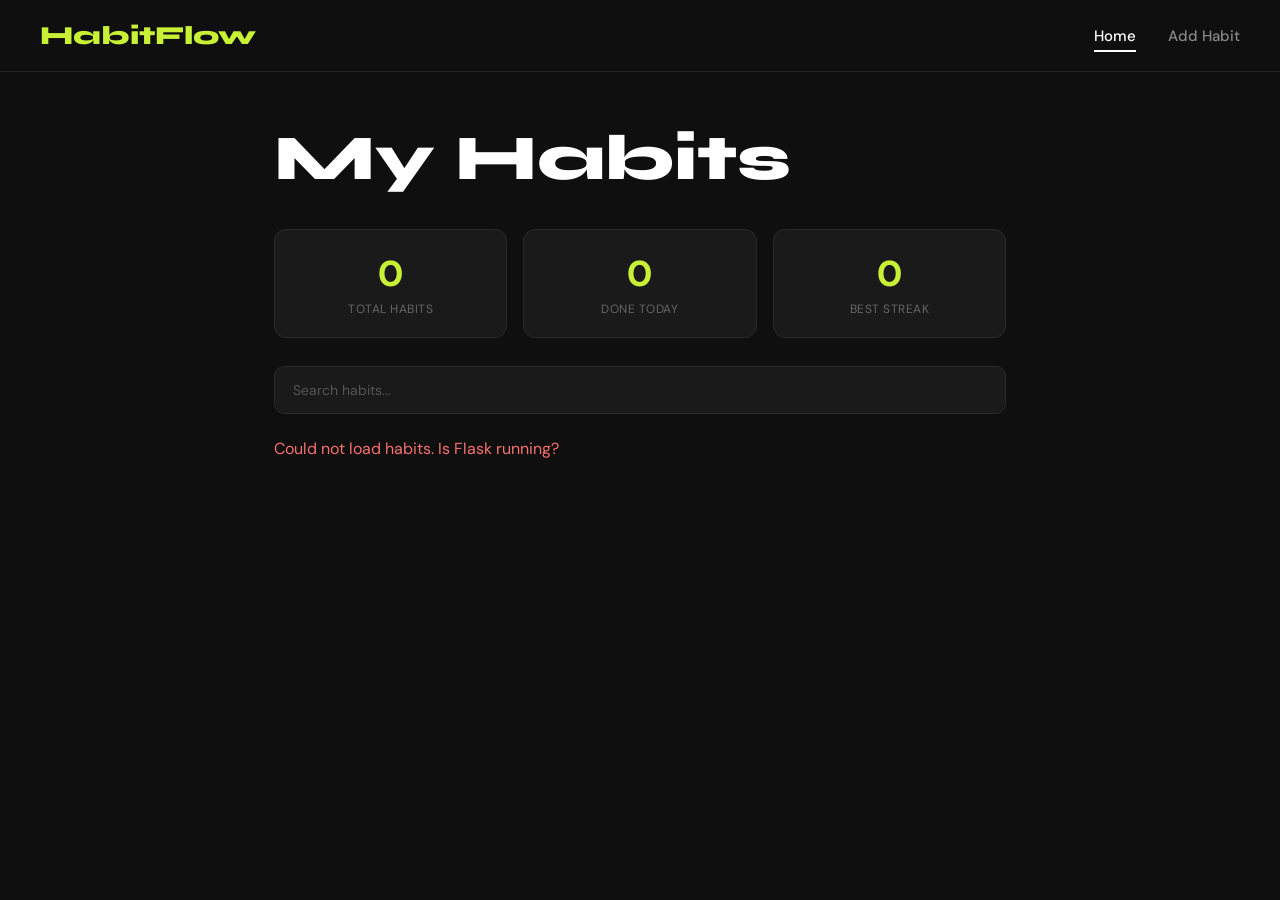
==== commit 424252c5: "frontend connected to backend, habits loading correctly" ====
--- a/index.html
+++ b/index.html
@@ -1,41 +1,51 @@
 <!DOCTYPE html>
 <html lang="en">
-
 <head>
     <meta charset="UTF-8">
-    <title>HabitFlow — My Habits</title>
-    <link rel="icon"
-        href="data:image/svg+xml,<svg xmlns='http://www.w3.org/2000/svg'><text y='32' font-size='32'>✅</text></svg>">
+    <title>HabitFlow</title>
+    <link rel="icon" href="data:image/svg+xml,<svg xmlns='http://www.w3.org/2000/svg'><text y='32' font-size='32'>✅</text></svg>">
     <link rel="preconnect" href="https://fonts.googleapis.com">
-    <link href="https://fonts.googleapis.com/css2?family=Syne:wght@700;800&family=DM+Sans:wght@400;500&display=swap"
-        rel="stylesheet">
+    <link href="https://fonts.googleapis.com/css2?family=Syne:wght@700;800&family=DM+Sans:wght@400;500&display=swap" rel="stylesheet">
     <link rel="stylesheet" href="style.css">
 </head>
-
 <body>
 
-    <nav class="navbar">
-        <span class="logo">HabitFlow</span>
-        <ul>
-            <li><a href="index.html" class="active">Home</a></li>
-            <li><a href="add-habit.html">Add Habit</a></li>
-        </ul>
-    </nav>
+<nav class="navbar">
+    <span class="logo">HabitFlow</span>
+    <ul>
+        <li><a href="index.html" class="active">Home</a></li>
+        <li><a href="add-habit.html">Add Habit</a></li>
+    </ul>
+</nav>
 
-    <main>
-        <h1>My Habits</h1>
+<div class="container">
 
-        <!-- Summary bar - filled by JS -->
-        <div id="summary-bar" class="summary-bar hidden">
-            <span id="summary-total"></span>
-            <span id="summary-done"></span>
-            <span id="summary-streak"></span>
+    <h1 class="page-title">My Habits</h1>
+
+    <!-- stats row -->
+    <div class="stats-row">
+        <div class="stat-box">
+            <p class="stat-number" id="total-habits">0</p>
+            <p class="stat-label">Total Habits</p>
         </div>
+        <div class="stat-box">
+            <p class="stat-number" id="done-today">0</p>
+            <p class="stat-label">Done Today</p>
+        </div>
+        <div class="stat-box">
+            <p class="stat-number" id="best-streak">0</p>
+            <p class="stat-label">Best Streak</p>
+        </div>
+    </div>
 
-        <div id="habits-container">Loading...</div>
-    </main>
+    <!-- search bar -->
+    <input type="text" id="search-bar" placeholder="Search habits..." class="search-bar" />
 
-    <script src="home.js"></script>
+    <!-- habits appear here -->
+    <div id="habits-container"></div>
+
+</div>
+
+<script src="home.js"></script>
 </body>
-
 </html>
--- a/style.css
+++ b/style.css
@@ -1,35 +1,369 @@
+/* reset */
+* {
+    margin: 0;
+    padding: 0;
+    box-sizing: border-box;
+}
+
 body {
-  font-family: Arial;
-  padding: 20px;
-}
-
-button {
-  cursor: pointer;
-}
-
-.btn-delete:hover {
-    border-color: #c62828;
-}
-
-/* 7 day dots row */
-.dots-row {
-    display: flex;
-    gap: 5px;
-    margin-left: auto;
-}
-
-.dot {
-    width: 9px;
-    height: 9px;
-    border-radius: 50%;
-    background: #ddd;
-}
-
-.dot.completed { background: #4CAF50; }
-
-/* mobile responsive - stacks everything on small screens */
-@media (max-width: 600px) {
+    background-color: #0f0f0f;
+    color: #ffffff;
+    font-family: 'DM Sans', Arial, sans-serif;
+    min-height: 100vh;
+}
+
+/* =====================
+   NAVBAR
+===================== */
+.navbar {
+    display: flex;
+    align-items: center;
+    justify-content: space-between;
+    padding: 20px 40px;
+    border-bottom: 1px solid #222222;
+    background-color: #0f0f0f;
+    position: sticky;
+    top: 0;
+    z-index: 100;
+}
+
+.logo {
+    font-family: 'Syne', Arial, sans-serif;
+    font-size: 26px;
+    font-weight: 800;
+    color: #c8f135;
+}
+
+/* removes the bullet points from nav list */
+.navbar ul {
+    list-style: none;
+    display: flex;
+    gap: 32px;
+}
+
+.navbar ul li a {
+    text-decoration: none;
+    color: #888888;
+    font-size: 15px;
+    font-weight: 500;
+    padding-bottom: 4px;
+}
+
+.navbar ul li a.active {
+    color: #ffffff;
+    border-bottom: 2px solid #ffffff;
+}
+
+.navbar ul li a:hover {
+    color: #ffffff;
+}
+
+/* =====================
+   TWO COLUMN LAYOUT
+===================== */
+.page {
+    display: grid;
+    grid-template-columns: 1fr 1fr;
+    gap: 60px;
+    max-width: 960px;
+    margin: 60px auto;
+    padding: 0 32px;
+    align-items: start;
+}
+
+/* left big title */
+.left h1 {
+    font-family: 'Syne', Arial, sans-serif;
+    font-size: 72px;
+    font-weight: 800;
+    line-height: 1;
+    color: #ffffff;
+    margin-bottom: 16px;
+}
+
+.left p {
+    color: #555555;
+    font-size: 14px;
+    line-height: 1.6;
+}
+
+/* =====================
+   FORM CARD
+===================== */
+#add-form {
+    background-color: #161616;
+    border: 1px solid #222222;
+    border-radius: 16px;
+    padding: 32px;
+    display: flex;
+    flex-direction: column;
+    gap: 20px;
+}
+
+/* each field group */
+.field {
+    display: flex;
+    flex-direction: column;
+    gap: 8px;
+}
+
+.field label {
+    font-size: 11px;
+    font-weight: 600;
+    color: #555555;
+    letter-spacing: 1.5px;
+    text-transform: uppercase;
+}
+
+.field input,
+.field select {
+    width: 100%;
+    padding: 14px 16px;
+    background-color: #0f0f0f;
+    border: 1px solid #2a2a2a;
+    border-radius: 10px;
+    color: #ffffff;
+    font-size: 15px;
+    outline: none;
+    font-family: 'DM Sans', Arial, sans-serif;
+}
+
+.field input:focus,
+.field select:focus {
+    border-color: #c8f135;
+}
+
+.field input::placeholder {
+    color: #333333;
+}
+
+.field select option {
+    background-color: #161616;
+    color: #ffffff;
+}
+
+/* add button */
+#add-btn {
+    width: 100%;
+    padding: 16px;
+    background-color: #c8f135;
+    color: #0f0f0f;
+    border: none;
+    border-radius: 10px;
+    font-size: 15px;
+    font-weight: 700;
+    cursor: pointer;
+    font-family: 'DM Sans', Arial, sans-serif;
+}
+
+#add-btn:hover { background-color: #b8e020; }
+#add-btn:disabled { background-color: #5a6e15; cursor: not-allowed; }
+
+/* messages */
+.error { color: #cf4f4f; font-size: 13px; }
+.success { color: #c8f135; font-size: 13px; }
+.success a { color: #c8f135; font-weight: 600; text-decoration: none; }
+.hidden { display: none; }
+
+/* =====================
+   INDEX PAGE STATS
+===================== */
+.stats-row {
+    display: flex;
+    gap: 16px;
+    margin-bottom: 28px;
+}
+
+.stat-box {
+    flex: 1;
+    background-color: #1a1a1a;
+    border-radius: 12px;
+    padding: 20px;
+    text-align: center;
+    border: 1px solid #2a2a2a;
+}
+
+.stat-number {
+    font-family: 'DM Sans', Arial, sans-serif;
+    font-size: 36px;
+    font-weight: 800;
+    color: #c8f135;
+}
+
+.stat-label {
+    font-size: 12px;
+    color: #666666;
+    margin-top: 4px;
+    text-transform: uppercase;
+    letter-spacing: 0.5px;
+}
+
+/* =====================
+   INDEX PAGE SEARCH
+===================== */
+.search-bar {
+    width: 100%;
+    padding: 14px 18px;
+    background-color: #1a1a1a;
+    border: 1px solid #2a2a2a;
+    border-radius: 10px;
+    color: #ffffff;
+    font-size: 14px;
+    outline: none;
+    margin-bottom: 24px;
+    font-family: 'DM Sans', Arial, sans-serif;
+}
+
+.search-bar:focus { border-color: #c8f135; }
+.search-bar::placeholder { color: #555555; }
+
+/* =====================
+   HABIT CARDS
+===================== */
+.habit-card {
+    background-color: #1a1a1a;
+    border: 1px solid #2a2a2a;
+    border-radius: 14px;
+    padding: 20px;
+    margin-bottom: 14px;
+}
+
+.card-top {
+    display: flex;
+    align-items: center;
+    gap: 10px;
+    margin-bottom: 8px;
+}
+
+.habit-name {
+    font-size: 16px;
+    font-weight: 600;
+    flex: 1;
+    color: #ffffff;
+}
+
+.badge {
+    font-size: 11px;
+    padding: 3px 10px;
+    border-radius: 20px;
+    font-weight: 500;
+}
+
+.badge-Health  { background: #1a3a1a; color: #6fcf6f; }
+.badge-Fitness { background: #1a2a3a; color: #6fafcf; }
+.badge-Study   { background: #2a1a3a; color: #af8fe0; }
+.badge-Other   { background: #2a2a1a; color: #c8f135; }
+
+.card-meta {
+    font-size: 12px;
+    color: #666666;
+    margin-bottom: 14px;
+}
+
+.streak-badge {
+    background: #2a1f0a;
+    color: #c8a435;
+    padding: 2px 8px;
+    border-radius: 20px;
+    margin-left: 8px;
+    font-size: 11px;
+}
+
+.card-actions {
+    display: flex;
+    gap: 8px;
+    flex-wrap: wrap;
+}
+
+.btn-done {
+    padding: 7px 16px;
+    background: #1a2a1a;
+    color: #6fcf6f;
+    border: 1px solid #2a3a2a;
+    border-radius: 8px;
+    font-size: 12px;
+    cursor: pointer;
+    font-weight: 500;
+    font-family: 'DM Sans', Arial, sans-serif;
+}
+
+.btn-done.active {
+    background: #c8f135;
+    color: #0f0f0f;
+    border-color: #c8f135;
+    font-weight: 700;
+}
+
+.btn-edit {
+    padding: 7px 16px;
+    background: #1a1a1a;
+    color: #888888;
+    border: 1px solid #2a2a2a;
+    border-radius: 8px;
+    font-size: 12px;
+    cursor: pointer;
+    font-family: 'DM Sans', Arial, sans-serif;
+}
+
+.btn-edit:hover { background: #222222; color: #ffffff; }
+
+.btn-delete {
+    padding: 7px 16px;
+    background: #1a1a1a;
+    color: #cf4f4f;
+    border: 1px solid #2a2a2a;
+    border-radius: 8px;
+    font-size: 12px;
+    cursor: pointer;
+    font-family: 'DM Sans', Arial, sans-serif;
+}
+
+.btn-delete:hover { border-color: #cf4f4f; }
+
+/* =====================
+   MOBILE
+===================== */
+@media (max-width: 700px) {
+    .navbar { padding: 16px 20px; }
+    .navbar ul { gap: 20px; }
+    .page {
+        grid-template-columns: 1fr;
+        gap: 32px;
+        margin: 32px auto;
+    }
+    .left h1 { font-size: 48px; }
     .stats-row { flex-direction: column; }
-    .form-row { flex-direction: column; }
-    .navbar input { width: 150px; }
+}
+@media (max-width: 700px) {
+    .page {
+        grid-template-columns: 1fr;
+        gap: 24px;
+        margin: 24px auto;
+        padding: 0 16px;
+    }
+
+    .left h1 {
+        font-size: 42px;
+    }
+
+    #add-form {
+        padding: 20px;
+        margin: 0;
+        width: 100%;
+    }
+}
+/* home page container */
+.container {
+    max-width: 780px;
+    margin: 48px auto;
+    padding: 0 24px;
+}
+
+/* home page big title */
+.page-title {
+    font-family: 'Syne', Arial, sans-serif;
+    font-size: 64px;
+    font-weight: 800;
+    color: #ffffff;
+    margin-bottom: 32px;
 }
